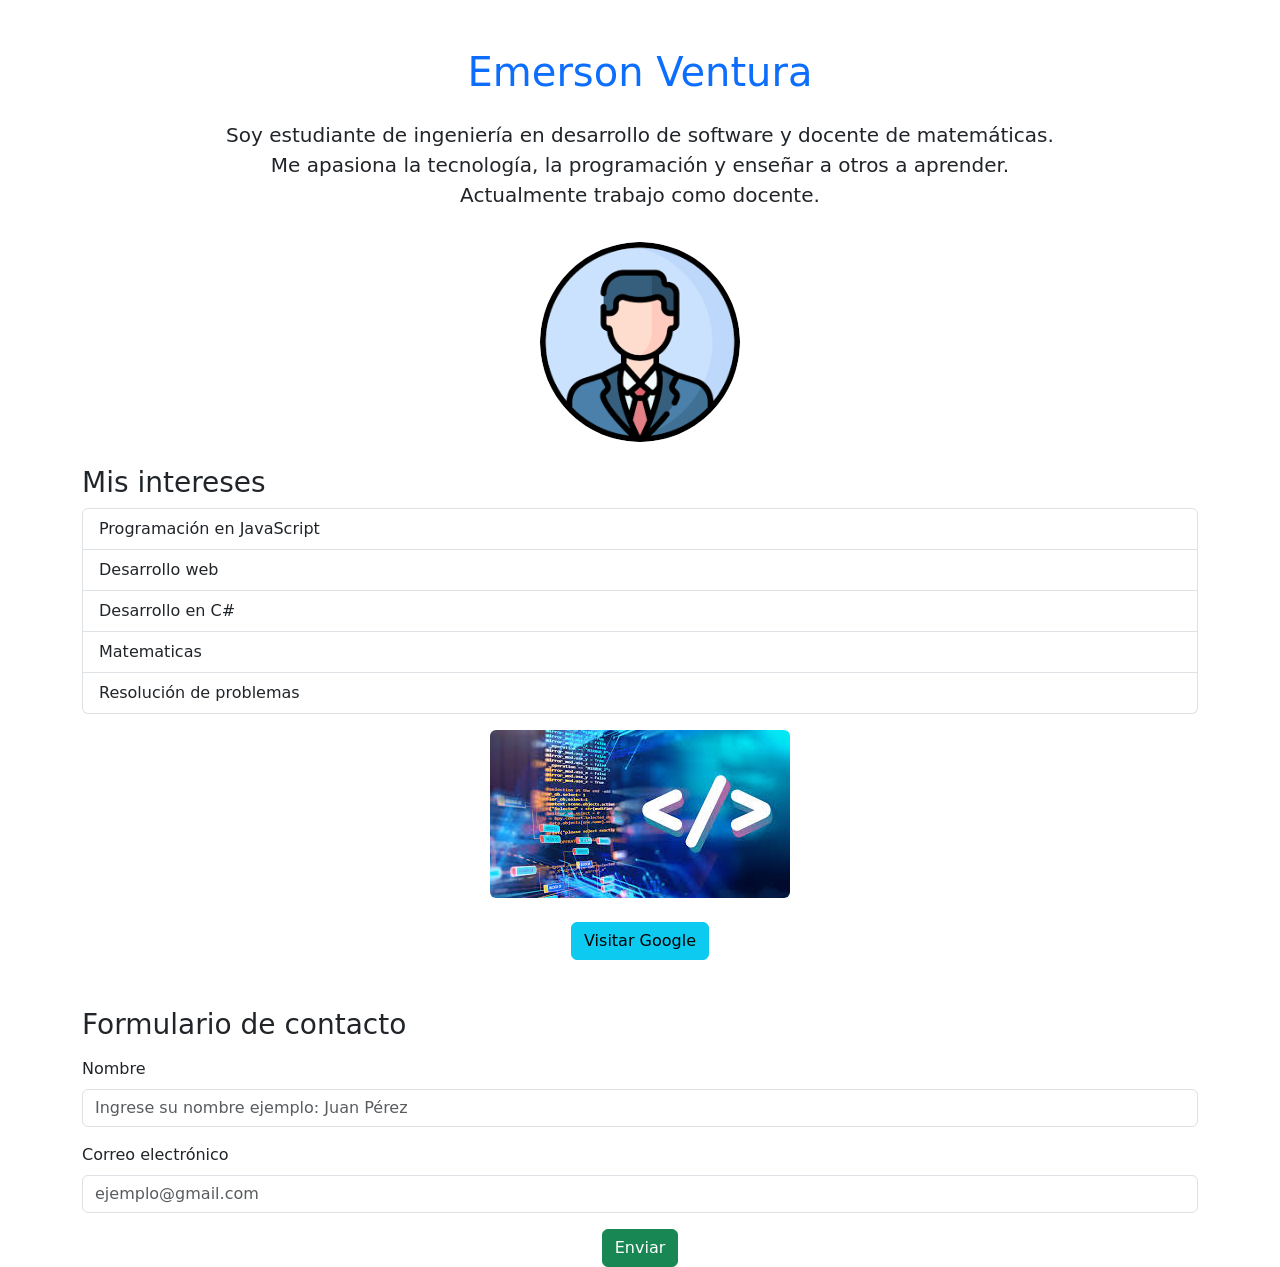
==== Practica_6/Ejercicio6.html @ ad600cdb "Practica 6" ====
<!DOCTYPE html>
<html lang="en">
<head>
    <meta charset="UTF-8">
    <meta name="viewport" content="width=device-width, initial-scale=1.0">
    <link href="https://cdn.jsdelivr.net/npm/bootstrap@5.3.0/dist/css/bootstrap.min.css" rel="stylesheet">
    <title>Pagina completa</title>
</head>
<body>
    

    <div class="container mt-5">

        <div class="text-center">
             <!-- Encabezado -->
            <h1 class="text-primary text-center">Emerson Ventura</h1>

            <!-- Párrafo -->
            <p class="mt-4 lead" >
                Soy estudiante de ingeniería en desarrollo de software y docente de matemáticas. <br>
                Me apasiona la tecnología, la programación y enseñar a otros a aprender. <br>
                Actualmente trabajo como docente.
            </p>

            <div class="text-center">
                <img src="img/foto_perfil.png" 
                alt="Foto de perfil de Emerson Ventura" 
                class="img-fluid rounded-circle mt-3" width="200">
            </div>

        </div>

       
       
      

        <!-- Lista -->
        <h3 class="mt-4">Mis intereses</h3>
        <ul class="list-group">
            <li class="list-group-item">Programación en JavaScript</li>
            <li class="list-group-item">Desarrollo web</li>
            <li class="list-group-item">Desarrollo en C#</li>
            <li class="list-group-item">Matematicas</li>
            <li class="list-group-item">Resolución de problemas</li>
        </ul>

          <div class="text-center">
            <img src="img/Imagen_programacion.jpg" 
                 alt="Imagen representativa de desarrollo web" 
                 class="img-fluid rounded mt-3" 
                 width="300">
        </div>

        <!-- Enlace -->
        <div class="mt-4 text-center">
            <a href="https://www.google.com" target="_blank" class="btn btn-info">
                Visitar Google
            </a>
        </div>

        <!-- Formulario -->
        <h3 class="mt-5">Formulario de contacto</h3>
        <form class="mt-3">

            <div class="mb-3">
                <label class="form-label">Nombre</label>
                <input type="text" class="form-control" placeholder="Ingrese su nombre ejemplo: Juan Pérez" required>
            </div>

            <div class="mb-3">
                <label class="form-label">Correo electrónico</label>
                <input type="email" class="form-control" placeholder="ejemplo@gmail.com" required>
            </div>

            <div class="text-center">
                <button type="submit" class="btn btn-success">
                    Enviar
                </button>
            </div>

        </form>

    </div>


</body>
</html>
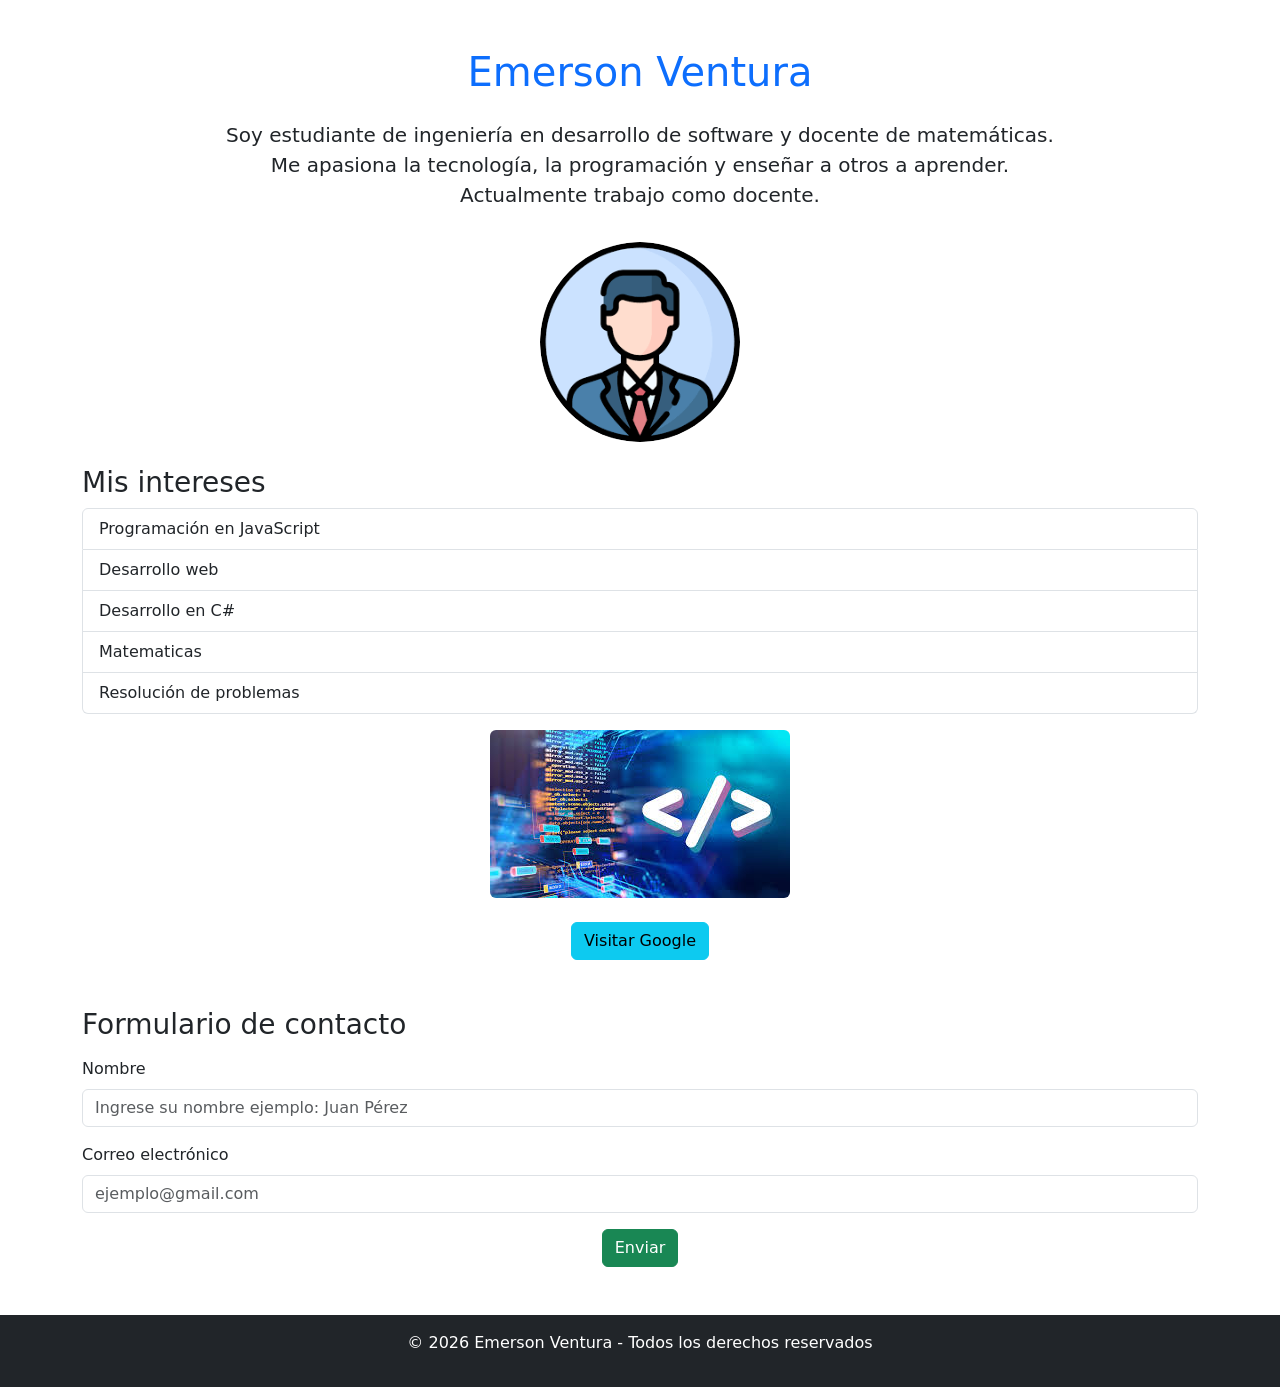
==== commit ce95f56c: "Practica 6" ====
--- a/Practica_6/Ejercicio6.html
+++ b/Practica_6/Ejercicio6.html
@@ -82,6 +82,8 @@
 
     </div>
 
-
+    <footer class="bg-dark text-white text-center p-3 mt-5">
+        <p>© 2026 Emerson Ventura - Todos los derechos reservados</p>
+    </footer>
 </body>
 </html>
